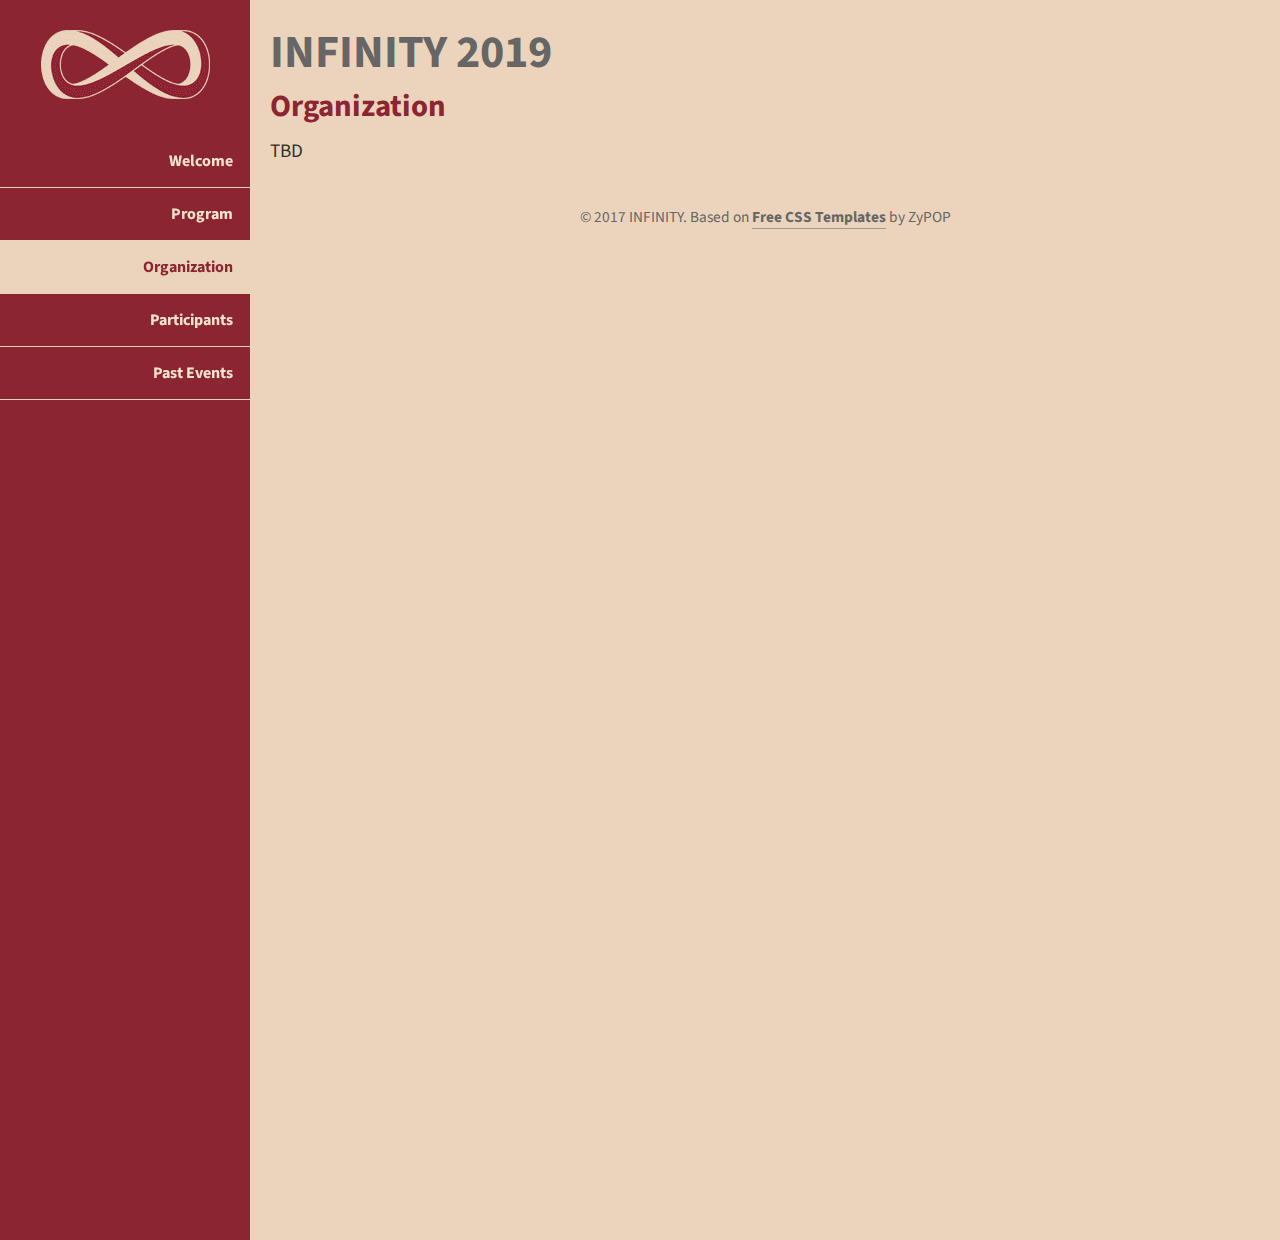
==== organization.html @ cc86fb62 "init" ====
<!doctype html>
<html>
<head>
<meta http-equiv="Content-Type" content="text/html; charset=utf-8" />
<title>INFINITY 2019</title>
<link rel="stylesheet" href="./INFINITY_2019/styles.css" type="text/css" />
<!--[if lt IE 9]>
<script src="http://html5shiv.googlecode.com/svn/trunk/html5.js"></script>
<![endif]-->
<!--
anatine, a free CSS web template by ZyPOP (zypopwebtemplates.com/)

Download: http://zypopwebtemplates.com/

License: Creative Commons Attribution
//-->
<meta name="viewport" content="width=device-width, initial-scale=1">
<!--
<meta name="viewport" content="width=device-width, minimum-scale=1.0, maximum-scale=1.0" />
-->
</head>

<body>

<div id="main" class="width">

 <aside id="sidebar" class="column-left">
 
  <header>
   <img src="./INFINITY_2019/infinity.gif" alt="INFINITY">
  </header>
 
  <nav id="mainnav">
   <ul>
    <li><a href="index.html">Welcome</a></li>
    <li><a href="program.html">Program</a></li>
    <li class="selected-item"><a href="organization.html">Organization</a></li>
    <li><a href="participants.html">Participants</a></li>
    <li><a href="past.html">Past Events</a></li>
   </ul>
  </nav>
  
 </aside>
 
 <div id="content" class="column-right">
    

     <!-- Main page content goes here -->

     <h1>INFINITY 2019</h1>
     <h3>
     Organization
     </h3>
     <p>TBD</p>
<!--      <a href="http://people.mpi-sws.org/~dch/">Dmitry Chistikov</a>
     <p>
     University of Warwick, UK
     </p>
     
     <a href="http://www.lsv.ens-cachan.fr/~haase/index.html">Christoph Haase</a>
     
     <p>
     University of Oxford, UK
     </p> -->


     <!-- Main page content ends here -->


     <footer class="clear">
        <hr>
        <p>&copy; 2017 INFINITY. Based on <a href="http://zypopwebtemplates.com/">Free CSS Templates</a> by ZyPOP</p>
     </footer>

 </div>
 
 <div class="clear"></div>

</div>

</body>
</html>
---- INFINITY_2019/styles.css ----
@import url(http://fonts.googleapis.com/css?family=Source+Sans+Pro:400,700);

/** global **/
body {
	margin:0px auto;
	padding:0;
	background: #ecd4bc;
	font-family: "Source Sans Pro","sans-serif";
	font-size: 1.0em;
	color:#2f2f2f;

	/** to keep footer where it belongs to **/
	position: relative;
	min-height: 100%;
}
* {
	margin:0;
	padding:0;
}


/** element defaults **/
table {
	width:100%;
	text-align:left;
}

tr {
    border-color:#8c2532;
}

th, td {
	padding:5px 10px;
}
th {
    color:#ecd4bc;
	border-top:1px solid #222;
	background-color:#2F2F2F;
}
td {
    border-bottom:1px solid #f4f4f4;
}
code, blockquote {
	display:block;
	border-left:5px solid #ddd;
	padding:10px;
	margin-bottom:20px;
}
blockquote p {
	font-style:italic;
	font-family:Georgia, "Times New Roman", Times, serif;
	margin:0;
	height: 1%;
}
p {
	line-height:1.44em;
	margin-bottom:20px;
}
a {
	color:#8c2532;
}
a:hover {
	color:#000;
}
a:focus {
	outline:none;
}
a.button { 
    background-color: #8c2532;
    border-radius: 5px;
    color: #ecd4bc;
    display: inline-block;
    font-weight: bold;
    padding: 8px 22px;
    font-size: 0.8em;
    letter-spacing: 0.25px;
    text-decoration: none;
    text-transform: uppercase;
}

a.button-reversed { 
    background-color: #333;
}

a.button:hover {
	background-color: #669D48;
}

a.button-reversed:hover {
	background-color: #222;
}
fieldset {
	display:block;
	border:none;
	border-top:1px solid #e0e0e0;
}
fieldset legend {
	font-weight:bold;
	padding-right:10px;
	color:#999;
}
fieldset form {
	padding-top:15px;
}
fieldset p label {
	float:left;
	width:150px;
	font-family: "Source Sans Pro","sans-serif";
}
fieldset form input, fieldset form select, fieldset form textarea {
	padding:5px;
	color:#333333;
	font-size:13px;
	font-family: "Source Sans Pro","sans-serif";
	border:1px solid #ddd;
}
fieldset form input.formbutton {
border:none;
    background-color: #8c2532;
    border-radius: 5px;
    color: #FFFFFF;
    display: inline-block;
    font-weight: bold;
    padding: 8px 22px;
    font-size: 0.8em;
    letter-spacing: 0.25px;
    text-decoration: none;
    text-transform: uppercase;


}
h1 {
        color:#666;
	font-size:2.4em;
}
h2 {
	color:#2f2f2f;
	font-size:1.8em;
	font-weight:bold;
	padding-bottom:10px;
}
h3 {
	color:#8c2532;
	font-size:1.6em;
	padding-bottom:10px;
}
.key-info {
	color:#8c2532;
	font-size:1.6em;
	padding-bottom:10px;
        font-weight:bold;
}
h4 {
	padding-bottom:10px;
	font-size:1.4em;
	color:#000;
}
h5 {
	padding-bottom:10px;
	font-size:1.2em;
	color:#666666;
}
ul, ol {
	margin:0 0 35px 35px;
}
li {
	padding-bottom:5px;
}


.past-inf {
        color: #8c2532;
        font-weight: bold;
}

hr {
    display: none;
    background-color: #bbb;
    color: #bbb;
}


/** wrapper **/
div#wrapper {
	margin:0px auto;
	padding:0;
}

.width {
	width:auto;
	margin: 0 auto;
}




/** header **/
header {
	padding:30px 17px 30px;
	margin:0 auto;
        text-align: center;
}
header h1 { 
	text-align: right;
}

header h1 a,
header h1 a:hover,
header h1 a:visited {
	color: #ecd4bc;
	font-size: 1.5em;
	text-decoration: none;
	letter-spacing:-2px;
}

header h2 {
	color:#ecd4bc;
	text-align: right;
	font-size: 0.8em;
	font-weight: normal;
	padding-bottom:0;
	letter-spacing:0;
}


/** body **/
#main {
	padding: 0;
	background: #8c2532;
}

/** past events **/
ul.past-events {
    list-style-type: none;
}

/** content+sidebar styles **/
#content {
	margin-left: 250px;
	padding: 20px;
	background-color: #ecd4bc;
}
.column-left {
	float:left;
}
.column-right {
        height: 1200px;
}
aside#sidebar {
	width:250px;
	position: fixed;
}
nav#mainnav ul {
	padding: 0;
	margin: 0;
	list-style: none;
}

nav#mainnav li {
	padding:0;
	border-bottom: 1px solid #ecd4bc;
	border-top: 0px;
}
nav#mainnav li.selected-item  {
	border-top:none;
}
nav#mainnav li.selected-item a,
nav#mainnav li.selected-item a:hover {
	color:#8c2532;
	font-weight:bold;
	background: #ecd4bc;
}
nav#mainnav li a:hover {
	background:#ecd4bc;
	color: #666666;
	text-decoration:none;
}
nav#mainnav li a {
	color: #fce4cc;
	display: block;
	padding: 15px 17px;
	text-align: right;
	font-weight:  bold;
	text-decoration: none;
}


#content {
    font-size: 1.2em;
}


article {
    padding: 10px 10px 30px;
	font-size: 1.2em;
border-bottom: 1px solid #eee;
}

article h2 {
    padding-bottom: 0;
	letter-spacing: -2px;
   font-size: 2.5em;
}

article .article-info {
  color: #C0c0c0;
font-size: 0.92em;
padding: 0px 0px 10px;
}

article .article-info a { 
	color: #ccc;
}



/** footer **/
footer {
    padding:20px 0px;

    /** to keep footer where it belongs to **/
    /**
    position: absolute;
    right: 0;
    bottom: 0;
    left: 0;
   *//
}

footer p {
	color:#666;
	margin:0;
	font-size:0.8em;
	text-align: center;
}
footer p a {
	color:#666;
	font-weight:bold;
	text-decoration:none;
	border-bottom:1px solid #999;
}
footer p a:hover { color:#333; border-bottom-color: #333; }


/** clear fix **/
.clear:after {
	display: block;
	clear: both;
	visibility: hidden;
	line-height: 0;
	height: 0;
}
 
.clear {
	clear: both;
	display: inline-block;
}
.clear {
	display: block;
}





@media screen and (max-width: 740px) {

	body { font-size: 0.9em; }	


	.width { width:auto; padding-left: 10px; padding-right: 10px; }

	.column-left, .column-right { margin:0px; }

	header h1, header h2, nav#mainnav li a { text-align:center; }
	
	#content, aside#sidebar { position: relative; float: none; width: auto; margin-left: 0; }

	
}


@media screen and (max-width: 540px) {

	body { font-size: 0.8em; }

	header, header h1 a, header h1 a:hover { text-align: center; padding: 10px 0 0 0; font-size: 1.1em; }


	nav#mainnav ul li a { margin-top: 0; padding: 1em; }


}
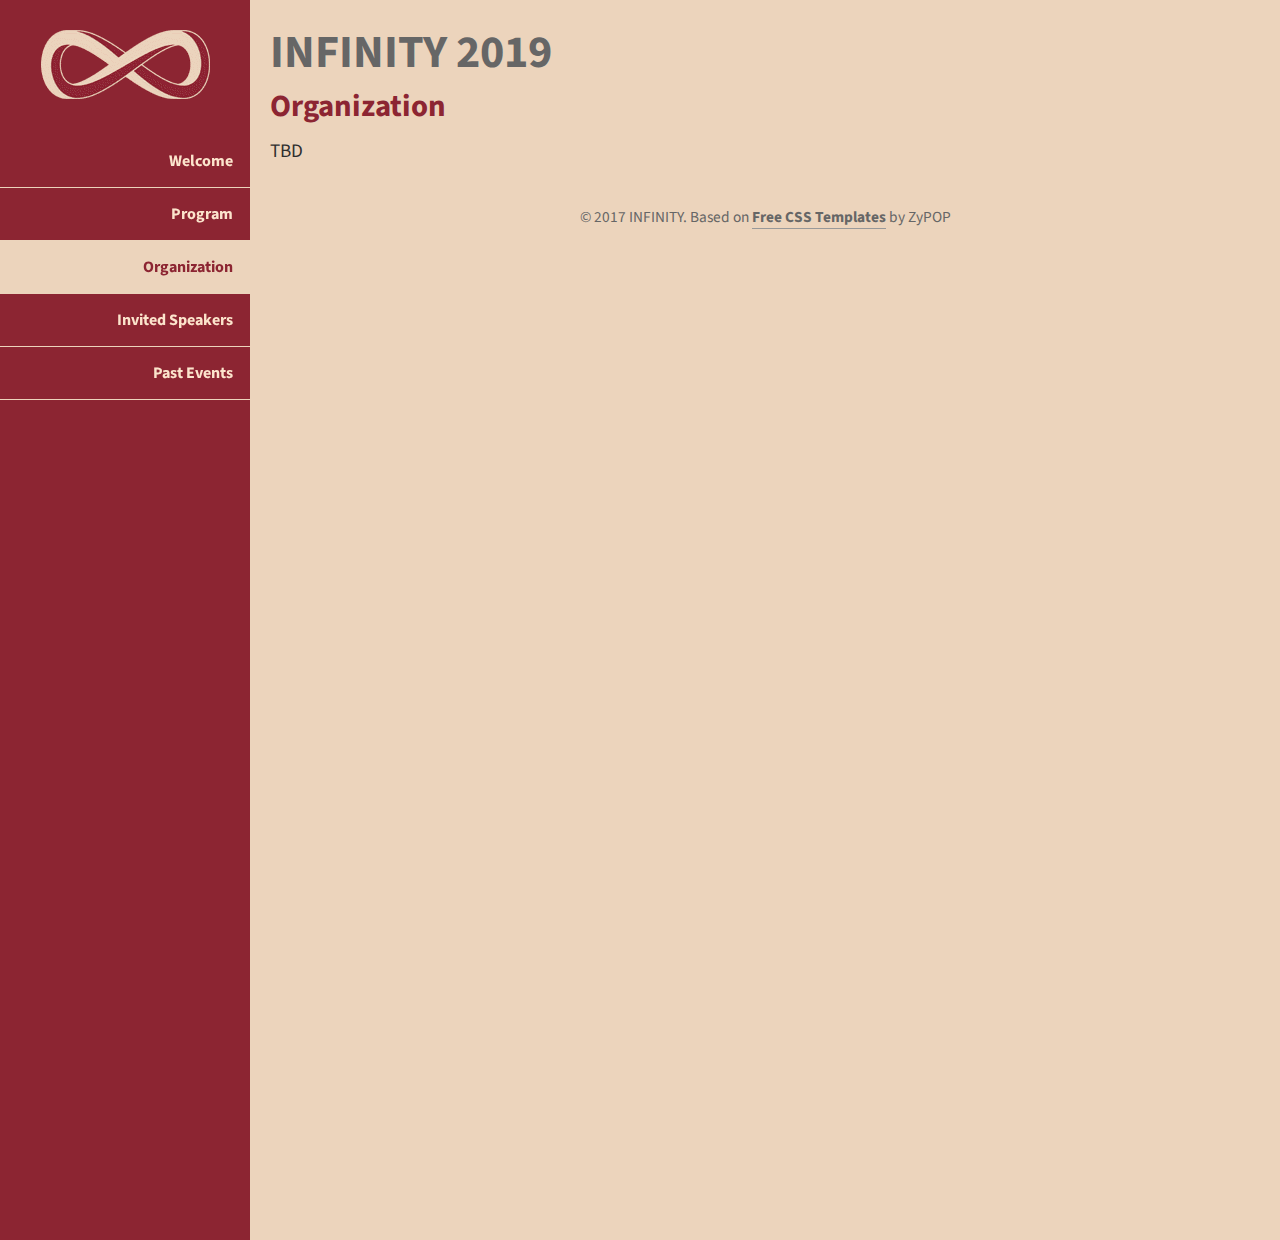
==== commit 4bd85ae6: "update program" ====
--- a/organization.html
+++ b/organization.html
@@ -35,7 +35,7 @@
     <li><a href="index.html">Welcome</a></li>
     <li><a href="program.html">Program</a></li>
     <li class="selected-item"><a href="organization.html">Organization</a></li>
-    <li><a href="participants.html">Participants</a></li>
+    <li><a href="speaker.html">Invited Speakers</a></li>
     <li><a href="past.html">Past Events</a></li>
    </ul>
   </nav>
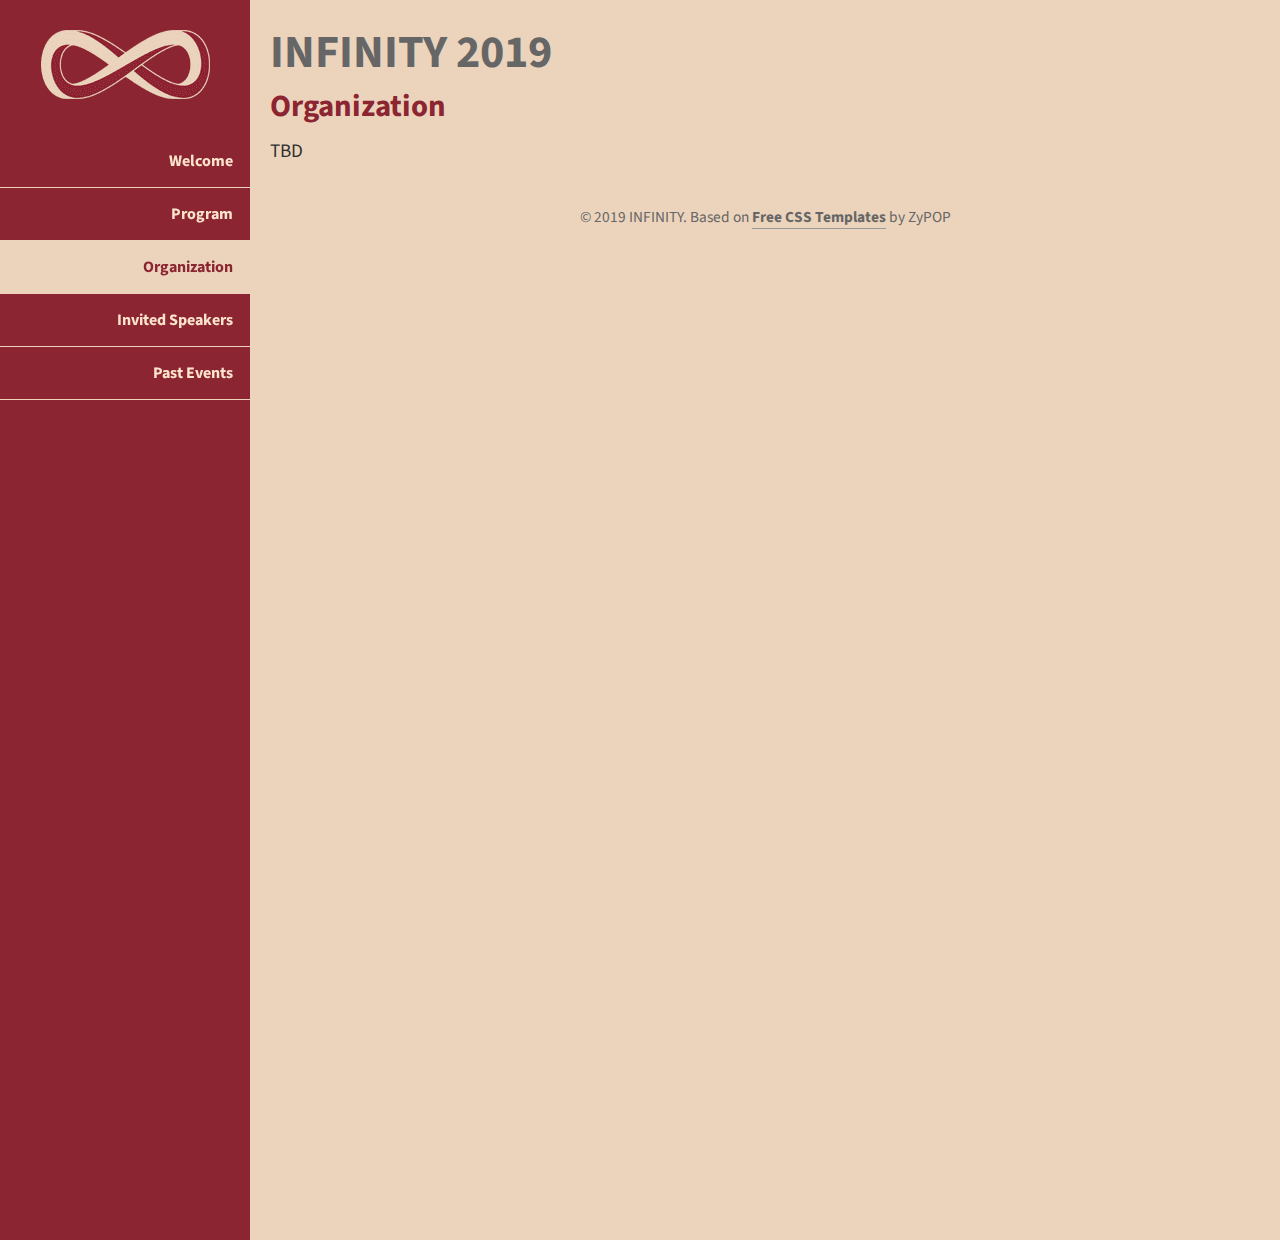
==== commit 15b91c35: "update info of speakers" ====
--- a/organization.html
+++ b/organization.html
@@ -69,7 +69,7 @@
 
      <footer class="clear">
         <hr>
-        <p>&copy; 2017 INFINITY. Based on <a href="http://zypopwebtemplates.com/">Free CSS Templates</a> by ZyPOP</p>
+        <p>&copy; 2019 INFINITY. Based on <a href="http://zypopwebtemplates.com/">Free CSS Templates</a> by ZyPOP</p>
      </footer>
 
  </div>
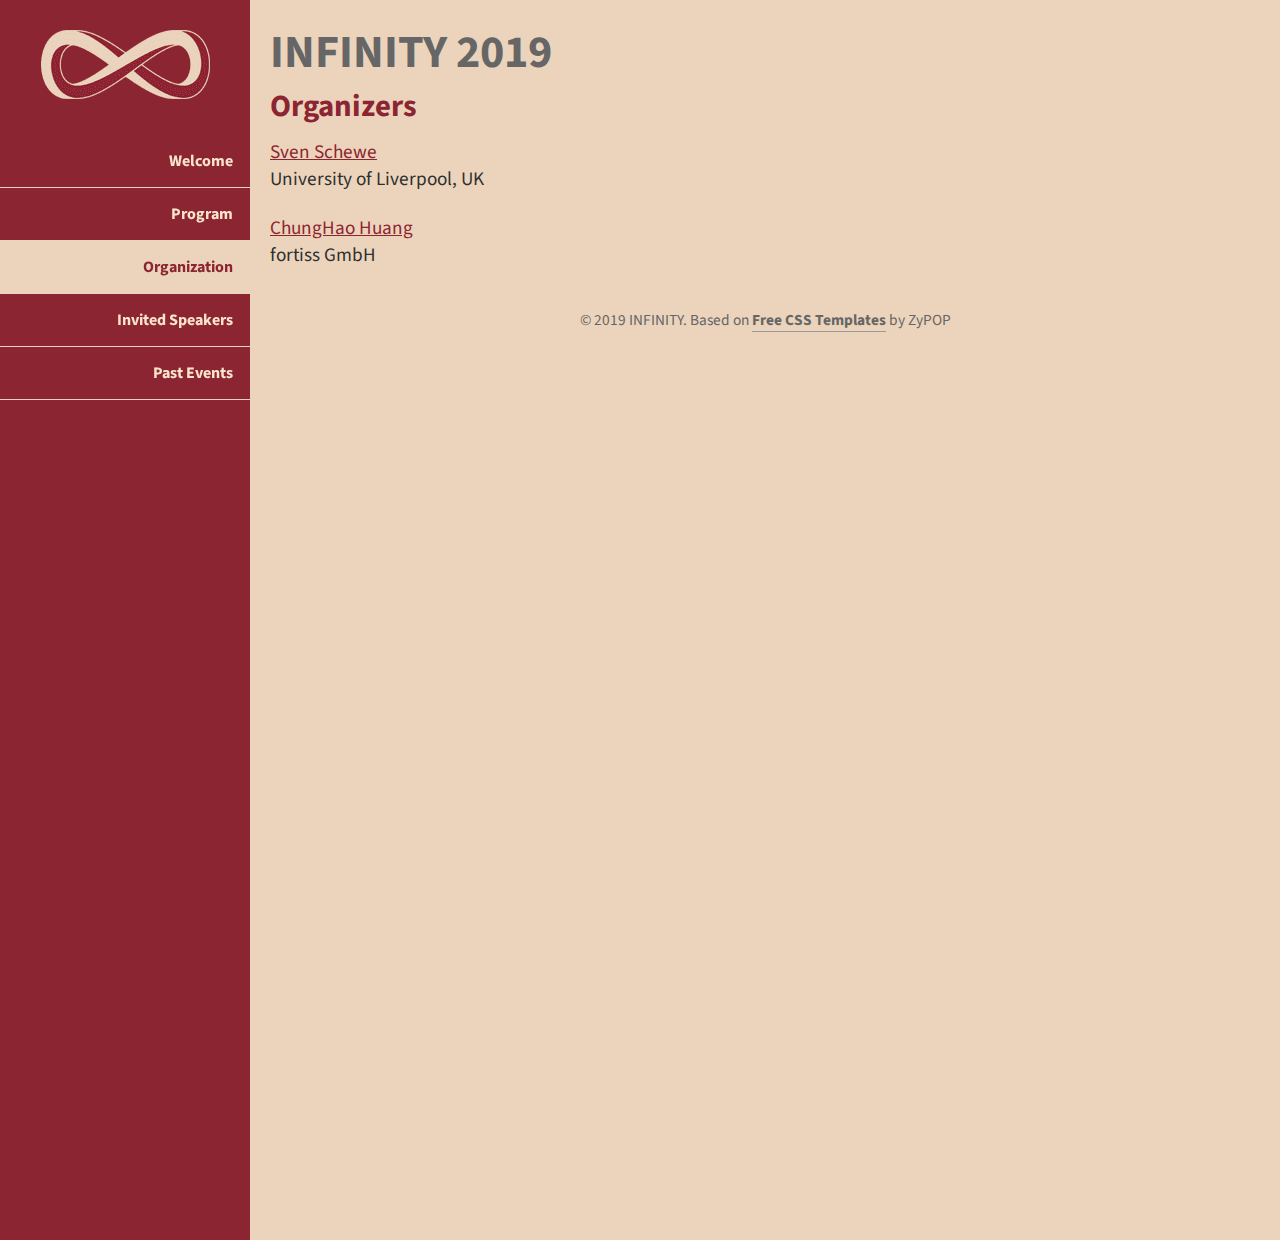
==== commit 03e275e8: "update program and organizers" ====
--- a/organization.html
+++ b/organization.html
@@ -49,19 +49,17 @@
 
      <h1>INFINITY 2019</h1>
      <h3>
-     Organization
+     Organizers
      </h3>
-     <p>TBD</p>
-<!--      <a href="http://people.mpi-sws.org/~dch/">Dmitry Chistikov</a>
+     <a href="https://cgi.csc.liv.ac.uk/~sven/">Sven Schewe</a>
      <p>
-     University of Warwick, UK
+     University of Liverpool, UK
      </p>
      
-     <a href="http://www.lsv.ens-cachan.fr/~haase/index.html">Christoph Haase</a>
-     
+     <a href="https://www.linkedin.com/in/chung-hao-huang-0ab13536/">ChungHao Huang</a>
      <p>
-     University of Oxford, UK
-     </p> -->
+     fortiss GmbH
+     </p>
 
 
      <!-- Main page content ends here -->
